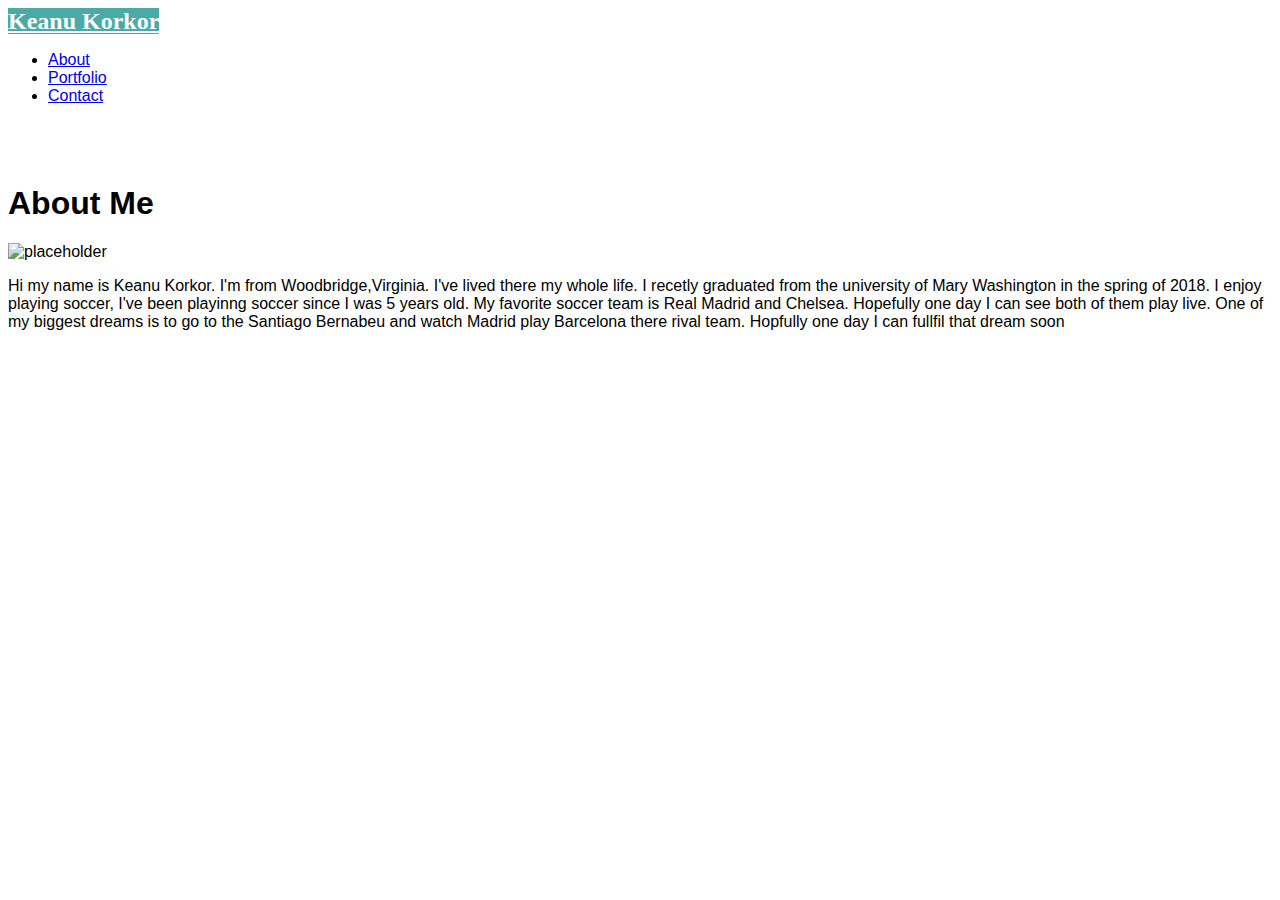
==== assets/index.html @ 2ebbc6cb "Add files via upload" ====
<!doctype html>
<html lang="en-us">
<head>
  <meta charset="UTF-8">
  <meta name="viewport" content="width=device-width, initial-scale=1.0">
  <title>About | Your Name</title>
  <link rel="stylesheet" type="text/css" href="css/styles.css">
</head>
<body>

<div class="wrapper">

  <header id="masthead">
    <div class="container">
      <a href="index.html" id="logo">Keanu Korkor</a>
      <nav>
        <ul>
          <li><a href="index.html">About</a></li>
          <li><a href="portfolio.html">Portfolio</a></li>
          <li><a href="contact.html">Contact</a></li>
        </ul>
      </nav>
    </div>
  </header>

  <main class="container">
    <section class="main-section">
      <h1>About Me</h1>

      <img src="images/cat.jpg" class="auth-image" alt="placeholder">

      <p>Hi my name is Keanu Korkor. I'm from Woodbridge,Virginia. I've lived there my whole life.
        I recetly graduated from the university of Mary Washington in the spring of 2018.
        I enjoy playing soccer, I've been playinng soccer since I was 5 years old. 
        My favorite soccer team is Real Madrid and Chelsea. Hopefully one day I can see both of them play live. 
        One of my biggest dreams is to go to the Santiago Bernabeu and watch Madrid play Barcelona there rival team.
        Hopfully one day I can fullfil that dream soon</p>

    </section>

  </main>
  <div class="push"></div>
</div>

  <footer>
    <div class="container">
    </div>
  </footer>
</body>
</html>
---- assets/css/styles.css ----
body {
    font-family: Arial, "Helvetica Neue", Helvetica, sans-serif;
  
    background-image: url("../images/gravel.jpg");
  }
  
  html {
    position: relative;
  
    /* Box-model */
    min-height: 100%;
  }
  
  main {
    margin: 80px 0;
  }
  
  .block {
    background-color: #fff;
  
    padding: 30px;
    margin-bottom: 30px;
  }
  
  .block-header {
    color: #4aaaa5;
    font-family: Georgia, Times, "Times New Roman", serif;
    font-weight: bold;
  }
  
  #logo {
    font-family: Georgia, Times, "Times New Roman", serif;
  
    font-size: 24px;
    font-weight: bold;
    color: #fff;
  
    background: #4aaaa5;
  }
  
  .navbar-default .navbar-nav > li > a:hover {
    color: #4aaaa5;
  }
  
  .navbar {
    background: white;
    border: none;
  }
  
  @media only screen and (max-width: 767px) {
    .navbar-header {
      background-color: #4aaaa5;
    }
  }
 
  .connect-header {
    font-size: 25px;
  }
  
  .connect-photo {
    width: 55px;
    height: 55px;
  }
  
  #images {
    padding-top: 15px;
  
    text-align: center;
  }
  
  
  .footer {
    position: absolute;
    bottom: 0;
  
    width: 100%;
    height: 60px;
  
    background-color: #666;
  }
  
  .text-muted-footer {
    margin-top: 15px;
  
    color: #fff;
  }
  
  .two-toned-footer-color {
    height: 6px;
    padding-top: 3px;
  
    background-color: #4aaaa5;
  }
 
  .about-me-header {
    margin-bottom: 33px;
    font-family: Georgia, Times, "Times New Roman", serif;
  
    font-size: 32px;
    font-weight: bold;
    color: #4aaaa5;
  }
  
  #about-image {
    float: left;
  
    width: 200px;
    margin: 0 20px 10px 0;
  }
  
  
  .port-image {
    margin: 20px auto;
  }
  
  
  .form-control {
    border-radius: 0;
  
    min-width: 100%;
    max-width: 100%;
  }
  
  .submit-btn {
    padding: 15px 30px;
    font-size: 16px;
    font-weight: lighter;
  
    color: #fff;
  
    background-color: #4aaaa5;
    border: 0;
  }
  
  .submit-btn:hover {
    opacity: .7;
  }
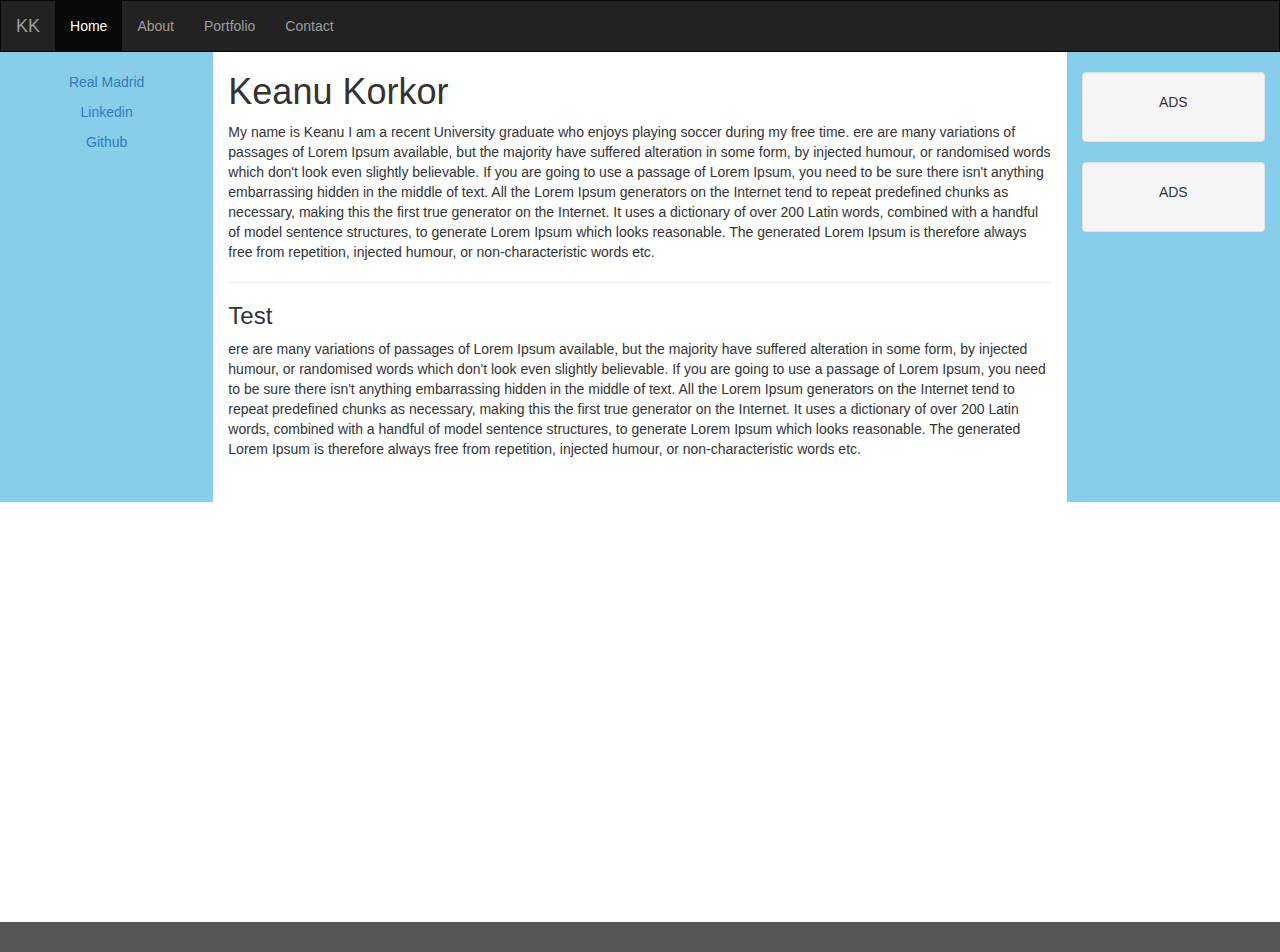
==== commit 4173362f: "updated" ====
--- a/assets/index.html
+++ b/assets/index.html
@@ -1,50 +1,84 @@
-<!doctype html>
-<html lang="en-us">
+<!DOCTYPE html>
+<html lang="en">
 <head>
-  <meta charset="UTF-8">
-  <meta name="viewport" content="width=device-width, initial-scale=1.0">
-  <title>About | Your Name</title>
-  <link rel="stylesheet" type="text/css" href="css/styles.css">
+  <title>Bootstrap Example</title>
+  <meta charset="utf-8">
+  <meta name="viewport" content="width=device-width, initial-scale=1">
+  <link rel="stylesheet" href="https://maxcdn.bootstrapcdn.com/bootstrap/3.4.0/css/bootstrap.min.css">
+  <script src="https://ajax.googleapis.com/ajax/libs/jquery/3.3.1/jquery.min.js"></script>
+  <script src="https://maxcdn.bootstrapcdn.com/bootstrap/3.4.0/js/bootstrap.min.js"></script>
+  <link rel="stylesheet" type="text/css" href="../assets/css/styles.css">
 </head>
 <body>
 
-<div class="wrapper">
-
-  <header id="masthead">
-    <div class="container">
-      <a href="index.html" id="logo">Keanu Korkor</a>
-      <nav>
-        <ul>
-          <li><a href="index.html">About</a></li>
-          <li><a href="portfolio.html">Portfolio</a></li>
-          <li><a href="contact.html">Contact</a></li>
-        </ul>
-      </nav>
+<nav class="navbar navbar-inverse">
+  <div class="container-fluid">
+    <div class="navbar-header">
+      <button type="button" class="navbar-toggle" data-toggle="collapse" data-target="#myNavbar">
+        <span class="icon-bar"></span>
+        <span class="icon-bar"></span>
+        <span class="icon-bar"></span>                        
+      </button>
+      <a class="navbar-brand" href="soccer.jpg">KK</a>
     </div>
-  </header>
-
-  <main class="container">
-    <section class="main-section">
-      <h1>About Me</h1>
-
-      <img src="images/cat.jpg" class="auth-image" alt="placeholder">
-
-      <p>Hi my name is Keanu Korkor. I'm from Woodbridge,Virginia. I've lived there my whole life.
-        I recetly graduated from the university of Mary Washington in the spring of 2018.
-        I enjoy playing soccer, I've been playinng soccer since I was 5 years old. 
-        My favorite soccer team is Real Madrid and Chelsea. Hopefully one day I can see both of them play live. 
-        One of my biggest dreams is to go to the Santiago Bernabeu and watch Madrid play Barcelona there rival team.
-        Hopfully one day I can fullfil that dream soon</p>
-
-    </section>
-
-  </main>
-  <div class="push"></div>
+    <div class="collapse navbar-collapse" id="myNavbar">
+      <ul class="nav navbar-nav">
+        <li class="active"><a href="home.html">Home</a></li>
+        <li><a href="index.html">About</a></li>
+        <li><a href="portfolio.html">Portfolio</a></li>
+         <li><a href="contact.html">Contact</a></li>
+      </ul>
+      <ul class="nav navbar-nav navbar-right">
+      </ul>
+    </div>
+  </div>
+</nav>
+  
+<div class="container-fluid text-center">    
+  <div class="row content">
+    <div class="col-sm-2 sidenav">
+      <p><a href="https://youtu.be/A4fB8WVyACY">Real Madrid</a></p>
+      <p><a href="https://www.linkedin.com/in/keanu-korkor-4138a5178/">Linkedin</a></p>
+      <p><a href="https://github.com/kkorkor">Github</a></p>
+    </div>
+    
+    <div class="col-sm-8 text-left"> 
+      <h1>Keanu Korkor</h1>
+      <p>My name is Keanu I am a recent University graduate who enjoys playing soccer during my free time.
+        ere are many variations of passages of Lorem Ipsum available, but the majority have suffered alteration 
+        in some form, by injected humour, or randomised words which don't look even slightly believable. 
+        If you are going to use a passage of Lorem Ipsum, you need to be sure there isn't anything embarrassing hidden
+         in the middle of text. All the Lorem Ipsum generators on the Internet tend to repeat predefined chunks as necessary, 
+         making this the first true generator on the Internet. It uses a dictionary of over 200 Latin words, combined with a 
+         handful of model sentence structures, to generate Lorem Ipsum which looks reasonable. The generated Lorem Ipsum is therefore
+          always free from repetition, injected humour, or non-characteristic words etc.
+        
+      </p>
+      <hr>
+      <h3>Test</h3>
+      <p>ere are many variations of passages of Lorem Ipsum available, but the majority have suffered alteration in some form, 
+        by injected humour, or randomised words which don't look even slightly believable. If you are going to use a passage of 
+        Lorem Ipsum, you need to be sure there isn't anything embarrassing hidden in the middle of text. 
+        All the Lorem Ipsum generators on the Internet tend to repeat predefined chunks as necessary, making this the first 
+        true generator on the Internet. It uses a dictionary of over 200 Latin words, combined with a handful of model sentence structures, 
+        to generate Lorem Ipsum which looks reasonable. 
+        The generated Lorem Ipsum is therefore always free from repetition, injected humour, or non-characteristic words etc.</p>
+    </div>
+    <div class="col-sm-2 sidenav">
+      <div class="well">
+        <p>ADS</p>
+      </div>
+      <div class="well">
+        <p>ADS</p>
+      </div>
+    </div>
+  </div>
 </div>
-
-  <footer>
+</body>
+<br><br><br><br><br><br><br><br><br><br><br><br><br><br><br><br><br><br><br><br><br>
+<footer>
     <div class="container">
     </div>
   </footer>
-</body>
 </html>
+
--- a/assets/css/styles.css
+++ b/assets/css/styles.css
@@ -1,137 +1,39 @@
 body {
-    font-family: Arial, "Helvetica Neue", Helvetica, sans-serif;
+  background:url("https://media.giphy.com/media/u01ioCe6G8URG/giphy.gif");
+  background-repeat: no-repeat;
+  background-size: cover;
+}
   
-    background-image: url("../images/gravel.jpg");
-  }
-  
-  html {
-    position: relative;
-  
-    /* Box-model */
-    min-height: 100%;
-  }
-  
-  main {
-    margin: 80px 0;
-  }
-  
-  .block {
-    background-color: #fff;
-  
-    padding: 30px;
-    margin-bottom: 30px;
-  }
-  
-  .block-header {
-    color: #4aaaa5;
-    font-family: Georgia, Times, "Times New Roman", serif;
-    font-weight: bold;
-  }
-  
-  #logo {
-    font-family: Georgia, Times, "Times New Roman", serif;
-  
-    font-size: 24px;
-    font-weight: bold;
-    color: #fff;
-  
-    background: #4aaaa5;
-  }
-  
-  .navbar-default .navbar-nav > li > a:hover {
-    color: #4aaaa5;
-  }
-  
-  .navbar {
-    background: white;
-    border: none;
-  }
-  
-  @media only screen and (max-width: 767px) {
-    .navbar-header {
-      background-color: #4aaaa5;
+ 
+     /* Remove the navbar's default margin-bottom and rounded borders */ 
+     .navbar {
+      margin-bottom: 0;
+      border-radius: 0;
     }
-  }
- 
-  .connect-header {
-    font-size: 25px;
-  }
-  
-  .connect-photo {
-    width: 55px;
-    height: 55px;
-  }
-  
-  #images {
-    padding-top: 15px;
-  
-    text-align: center;
-  }
-  
-  
-  .footer {
-    position: absolute;
-    bottom: 0;
-  
-    width: 100%;
-    height: 60px;
-  
-    background-color: #666;
-  }
-  
-  .text-muted-footer {
-    margin-top: 15px;
-  
-    color: #fff;
-  }
-  
-  .two-toned-footer-color {
-    height: 6px;
-    padding-top: 3px;
-  
-    background-color: #4aaaa5;
-  }
- 
-  .about-me-header {
-    margin-bottom: 33px;
-    font-family: Georgia, Times, "Times New Roman", serif;
-  
-    font-size: 32px;
-    font-weight: bold;
-    color: #4aaaa5;
-  }
-  
-  #about-image {
-    float: left;
-  
-    width: 200px;
-    margin: 0 20px 10px 0;
-  }
-  
-  
-  .port-image {
-    margin: 20px auto;
-  }
-  
-  
-  .form-control {
-    border-radius: 0;
-  
-    min-width: 100%;
-    max-width: 100%;
-  }
-  
-  .submit-btn {
-    padding: 15px 30px;
-    font-size: 16px;
-    font-weight: lighter;
-  
-    color: #fff;
-  
-    background-color: #4aaaa5;
-    border: 0;
-  }
-  
-  .submit-btn:hover {
-    opacity: .7;
-  }+    
+    /* Set height of the grid so .sidenav can be 100% (adjust as needed) */
+    .row.content {height: 450px}
+    
+    /* Set gray background color and 100% height */
+    .sidenav {
+      padding-top: 20px;
+      background-color: skyblue;
+
+      height: 100%;
+    }
+    
+    /* Set black background color, white text and some padding */
+    footer {
+      background-color: #555;
+      color: white;
+      padding: 15px;
+    }
+    
+    /* On small screens, set height to 'auto' for sidenav and grid */
+    @media screen and (max-width: 767px) {
+      .sidenav {
+        height: auto;
+        padding: 15px;
+      }
+      .row.content {height:auto;} 
+    }
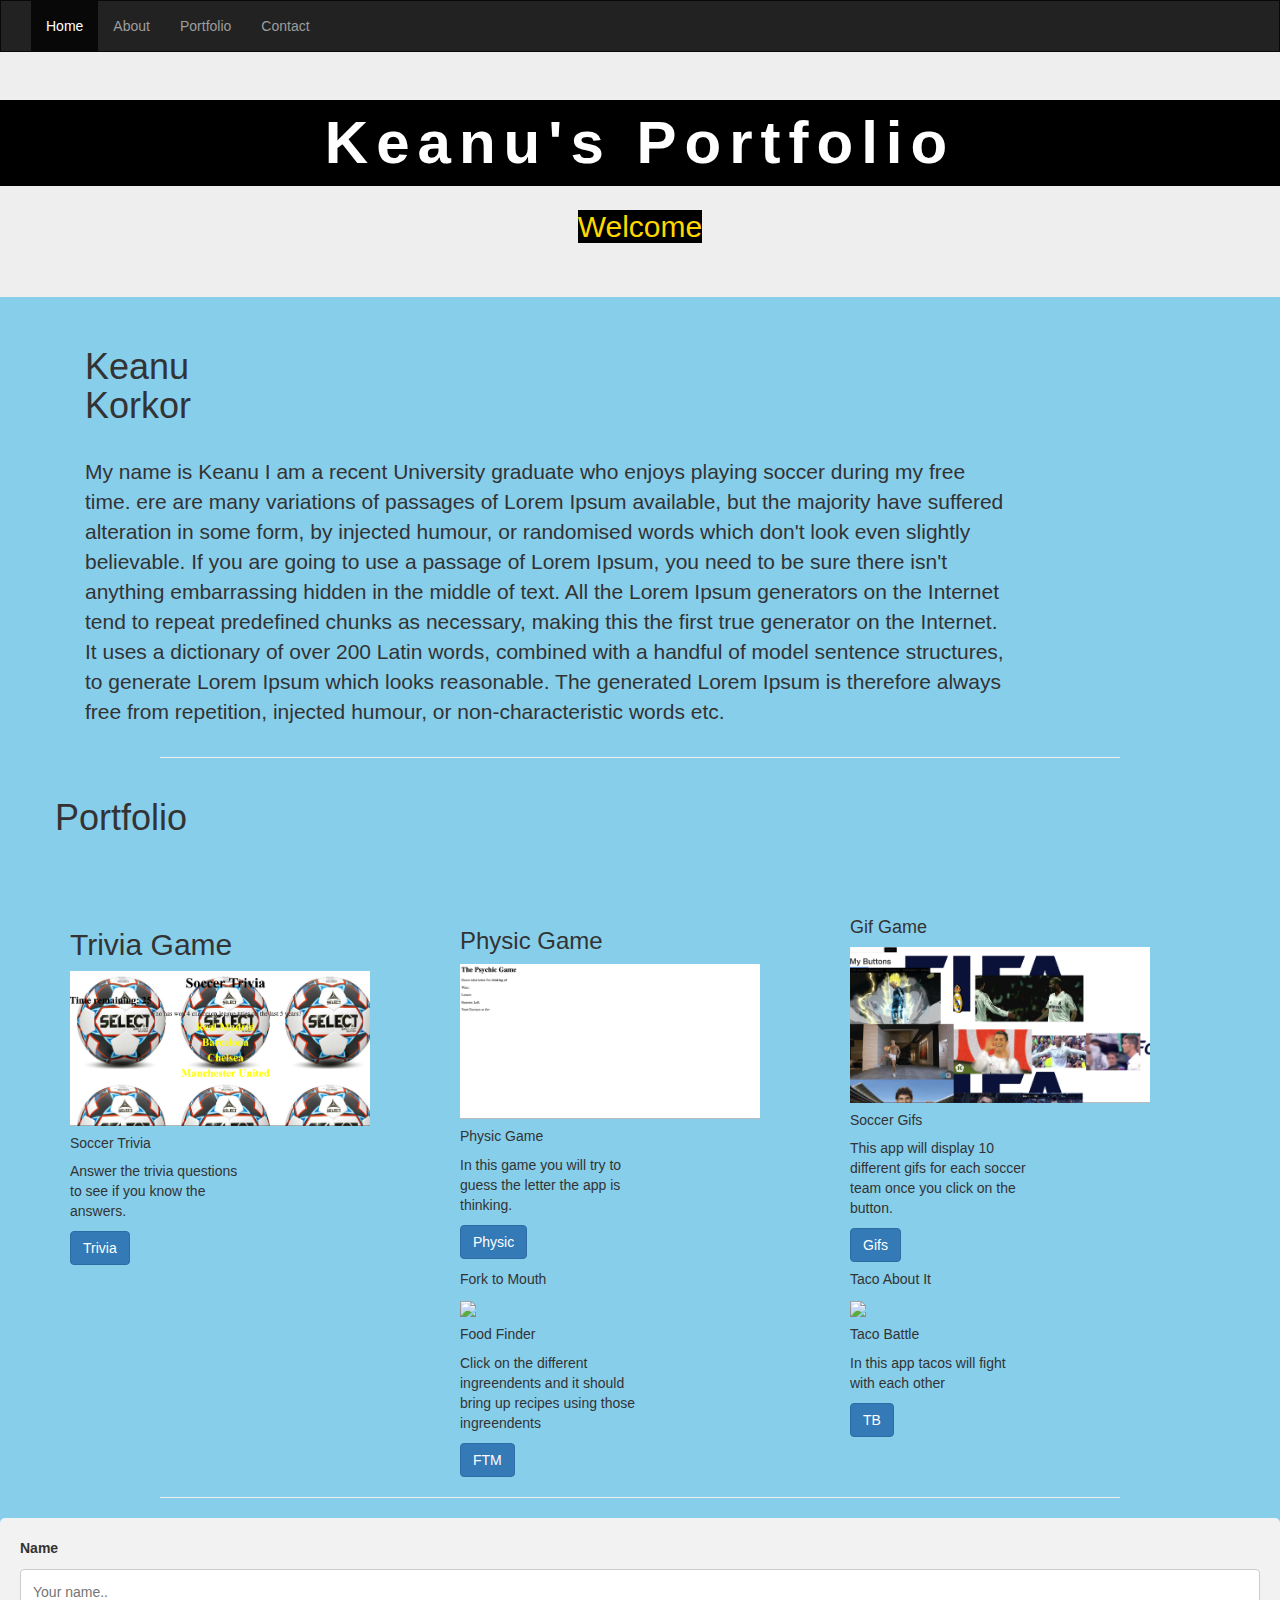
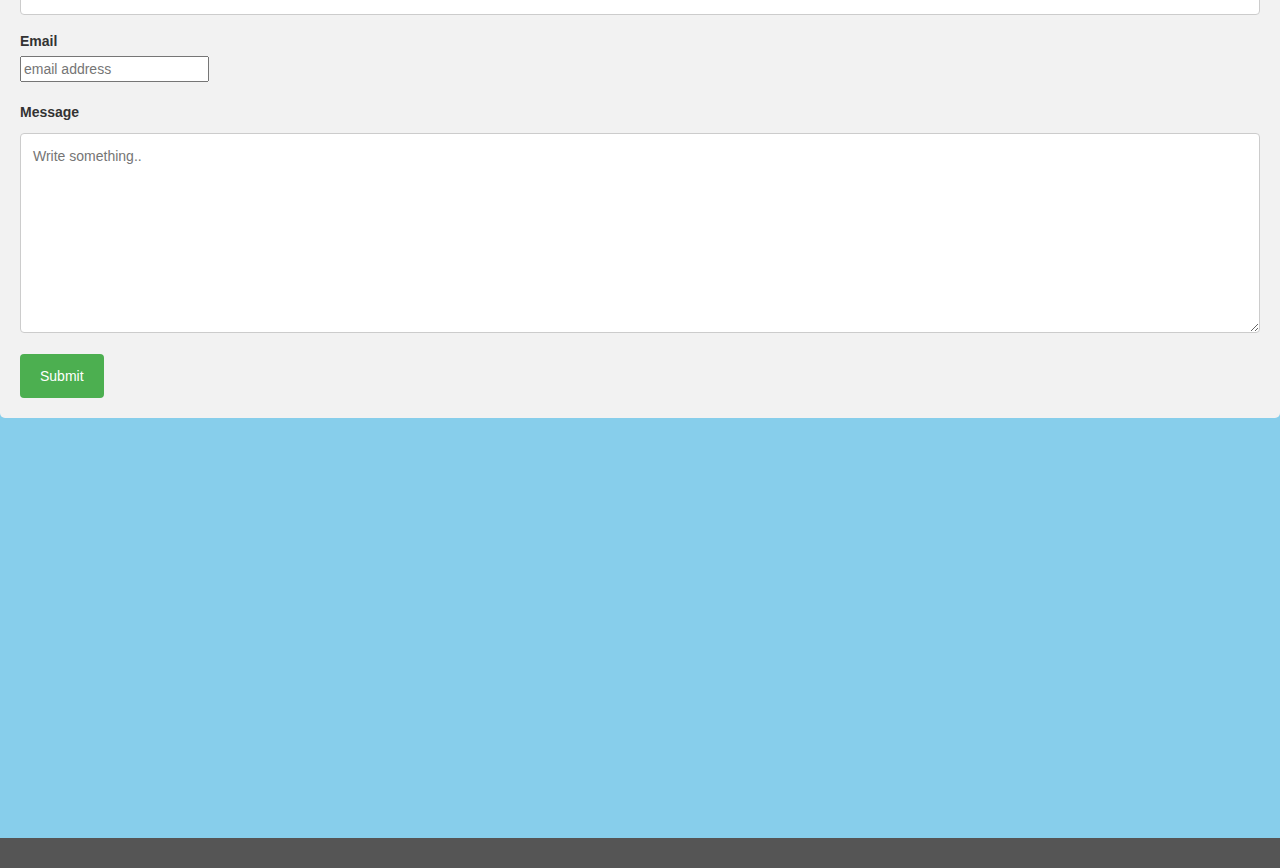
==== commit 04896d93: "adding col-sm" ====
--- a/assets/index.html
+++ b/assets/index.html
@@ -1,5 +1,6 @@
 <!DOCTYPE html>
 <html lang="en">
+
 <head>
   <title>Bootstrap Example</title>
   <meta charset="utf-8">
@@ -9,76 +10,159 @@
   <script src="https://maxcdn.bootstrapcdn.com/bootstrap/3.4.0/js/bootstrap.min.js"></script>
   <link rel="stylesheet" type="text/css" href="../assets/css/styles.css">
 </head>
+
 <body>
 
-<nav class="navbar navbar-inverse">
-  <div class="container-fluid">
-    <div class="navbar-header">
-      <button type="button" class="navbar-toggle" data-toggle="collapse" data-target="#myNavbar">
-        <span class="icon-bar"></span>
-        <span class="icon-bar"></span>
-        <span class="icon-bar"></span>                        
-      </button>
-      <a class="navbar-brand" href="soccer.jpg">KK</a>
+  <nav class="navbar navbar-inverse">
+    <div class="container-fluid">
+      <div class="navbar-header">
+        <button type="button" class="navbar-toggle" data-toggle="collapse" data-target="#myNavbar">
+          <span class="icon-bar"></span>
+          <span class="icon-bar"></span>
+          <span class="icon-bar"></span>
+        </button>
+      </div>
+      <div class="collapse navbar-collapse" id="myNavbar">
+        <ul class="nav navbar-nav">
+          <li class="active"><a href="#home">Home</a></li>
+          <li><a href="#about">About</a></li>
+          <li><a href="#portfolio">Portfolio</a></li>
+          <li><a href="#contact">Contact</a></li>
+        </ul>
+        <ul class="nav navbar-nav navbar-right">
+        </ul>
+      </div>
     </div>
-    <div class="collapse navbar-collapse" id="myNavbar">
-      <ul class="nav navbar-nav">
-        <li class="active"><a href="home.html">Home</a></li>
-        <li><a href="index.html">About</a></li>
-        <li><a href="portfolio.html">Portfolio</a></li>
-         <li><a href="contact.html">Contact</a></li>
-      </ul>
-      <ul class="nav navbar-nav navbar-right">
-      </ul>
+  </nav>
+  <header>
+    <div class="jumbotron text-center" id="home">
+      <div class="hometxt">Keanu's Portfolio</div>
+      <span class="text2">Welcome</span>
     </div>
-  </div>
-</nav>
-  
-<div class="container-fluid text-center">    
-  <div class="row content">
-    <div class="col-sm-2 sidenav">
-      <p><a href="https://youtu.be/A4fB8WVyACY">Real Madrid</a></p>
-      <p><a href="https://www.linkedin.com/in/keanu-korkor-4138a5178/">Linkedin</a></p>
-      <p><a href="https://github.com/kkorkor">Github</a></p>
-    </div>
-    
-    <div class="col-sm-8 text-left"> 
+  </header>
+
+
+
+
+  <div class="container" id="about">
+    <div class="col-sm-10">
       <h1>Keanu Korkor</h1>
-      <p>My name is Keanu I am a recent University graduate who enjoys playing soccer during my free time.
-        ere are many variations of passages of Lorem Ipsum available, but the majority have suffered alteration 
-        in some form, by injected humour, or randomised words which don't look even slightly believable. 
-        If you are going to use a passage of Lorem Ipsum, you need to be sure there isn't anything embarrassing hidden
-         in the middle of text. All the Lorem Ipsum generators on the Internet tend to repeat predefined chunks as necessary, 
-         making this the first true generator on the Internet. It uses a dictionary of over 200 Latin words, combined with a 
-         handful of model sentence structures, to generate Lorem Ipsum which looks reasonable. The generated Lorem Ipsum is therefore
-          always free from repetition, injected humour, or non-characteristic words etc.
-        
-      </p>
-      <hr>
-      <h3>Test</h3>
-      <p>ere are many variations of passages of Lorem Ipsum available, but the majority have suffered alteration in some form, 
-        by injected humour, or randomised words which don't look even slightly believable. If you are going to use a passage of 
-        Lorem Ipsum, you need to be sure there isn't anything embarrassing hidden in the middle of text. 
-        All the Lorem Ipsum generators on the Internet tend to repeat predefined chunks as necessary, making this the first 
-        true generator on the Internet. It uses a dictionary of over 200 Latin words, combined with a handful of model sentence structures, 
-        to generate Lorem Ipsum which looks reasonable. 
-        The generated Lorem Ipsum is therefore always free from repetition, injected humour, or non-characteristic words etc.</p>
-    </div>
-    <div class="col-sm-2 sidenav">
-      <div class="well">
-        <p>ADS</p>
-      </div>
-      <div class="well">
-        <p>ADS</p>
+      <div id="indextxt">
+        <p>My name is Keanu I am a recent University graduate who enjoys playing soccer during my free time.
+          ere are many variations of passages of Lorem Ipsum available, but the majority have suffered alteration
+          in some form, by injected humour, or randomised words which don't look even slightly believable.
+          If you are going to use a passage of Lorem Ipsum, you need to be sure there isn't anything embarrassing
+          hidden
+          in the middle of text. All the Lorem Ipsum generators on the Internet tend to repeat predefined chunks as
+          necessary,
+          making this the first true generator on the Internet. It uses a dictionary of over 200 Latin words, combined
+          with a
+          handful of model sentence structures, to generate Lorem Ipsum which looks reasonable. The generated Lorem
+          Ipsum is therefore
+          always free from repetition, injected humour, or non-characteristic words etc.</p>
       </div>
     </div>
   </div>
-</div>
-</body>
-<br><br><br><br><br><br><br><br><br><br><br><br><br><br><br><br><br><br><br><br><br>
-<footer>
+  <hr width="75%">
+
+  <main class="container" id="portfolio">
+    <div class="row">
+      <section class="main-section">
+        <h1 class="center">Portfolio</h1>
+
+        <div class="col-sm-4">
+          <h2>Trivia Game</h2>
+          <div class="card" style="width: 18rem;">
+            <img src="../assets/images/trivia.png" class="card-img-top" style="width: 300px">
+            <div class="card-body">
+              <h5 class="card-title">Soccer Trivia</h5>
+              <p class="card-text">Answer the trivia questions to see if you know the answers.</p>
+              <a href="https://kkorkor.github.io/TriviaGame/" class="btn btn-primary">Trivia</a>
+            </div>
+          </div>
+        </div>
+
+
+        <div class="col-sm-4">
+          <h3>Physic Game</h3>
+          <div class="card" style="width: 18rem;">
+            <img src="../assets/images/physic.png" class="card-img-top" style="width: 300px">
+            <div class="card-body">
+              <h5 class="card-title">Physic Game</h5>
+              <p class="card-text">In this game you will try to guess the letter the app is thinking.</p>
+              <a href="https://kkorkor.github.io/Psychic-Game/" class="btn btn-primary">Physic</a>
+            </div>
+          </div>
+        </div>
+
+        <div class="col-sm-4">
+        <h4>Gif Game</h4>
+        <div class="card" style="width: 18rem;">
+          <img src="../assets/images/soccer gif.png" class="card-img-top" style="width: 300px">
+          <div class="card-body">
+            <h5 class="card-title">Soccer Gifs</h5>
+            <p class="card-text">This app will display 10 different gifs for each soccer team
+              once you click on the button.</p>
+            <a href="file:///Users/keanukorkor/code/SoccerGifs/index.html" class="btn btn-primary">Gifs</a>
+          </div>
+        </div>
+    </div>
+
+    <div class="col-sm-4">
+      <h5>Fork to Mouth</h5>
+      <div class="card" style="width: 18rem;">
+        <img src="../assets/images/food find.png" class="card-img-top" style="width: 300px">
+        <div class="card-body">
+          <h5 class="card-title">Food Finder</h5>
+          <p class="card-text">Click on the different ingreendents and it should bring up recipes using those
+            ingreendents</p>
+          <a href="https://sallyb1988.github.io/RecipeFinder/" class="btn btn-primary">FTM</a>
+        </div>
+      </div>
+    </div>
+
+    <div class="col-sm-4">
+      <h5>Taco About It</h5>
+      <div class="card" style="width: 18rem;">
+        <img src="../assets/images/tacobattle.png" class="card-img-top" style="width: 300px">
+        <div class="card-body">
+          <h5 class="card-title">Taco Battle</h5>
+          <p class="card-text">In this app tacos will fight with each other
+          </p>
+          <a href="http://taco-battle.herokuapp.com/" class="btn btn-primary">TB</a>
+        </div>
+      </div>
+    </div>
+    </section>
+    </div>
+  </main>
+
+  <hr width="75%">
+
+
+  <div class="containerC" id="#contact">
+    <form action="/action_page.php">
+      <label for="fname">Name</label>
+      <input type="text" id="fname" name="name" placeholder="Your name..">
+
+      <label for="email">Email</label>
+      <br>
+      <input type="email" id="email" name="email size=50" placeholder="email address">
+
+      <br><br>
+      <label for="message">Message</label>
+      <textarea id="message" name="message" placeholder="Write something.." style="height:200px"></textarea>
+
+      <input type="submit" value="Submit">
+    </form>
+  </div>
+
+  <br><br><br><br><br><br><br><br><br><br><br><br><br><br><br><br><br><br><br><br><br>
+  <footer>
     <div class="container">
     </div>
   </footer>
-</html>
 
+</body>
+
+</html>--- a/assets/css/styles.css
+++ b/assets/css/styles.css
@@ -1,5 +1,5 @@
 body {
-  background:url("https://media.giphy.com/media/u01ioCe6G8URG/giphy.gif");
+  background: skyblue;
   background-repeat: no-repeat;
   background-size: cover;
 }
@@ -37,3 +37,101 @@
       }
       .row.content {height:auto;} 
     }
+h1{
+  height: 100px;
+  width: 100px;
+}
+
+#indextxt{
+  font-size: 1.5em;
+  shif: left;
+}
+.col-sm-2 sidenav{
+  background: pink;
+}
+
+
+
+
+
+
+.jumbotrontext-center{
+   text-align: center;
+   position: absolute;
+   top: 50%;
+   left: 50%;
+   transform: translate(-50%, -50%);
+   width: 100%;
+   display: block;
+   background: black;
+} 
+.jumbotrontext-center span{
+   text-transform: uppercase;
+   display: block;
+   background: black;
+}
+
+.hometxt{
+  color: white;
+  font-size: 60px;
+  font-weight: 700;
+  letter-spacing: 8px;
+  margin-bottom: 20px;
+  background: black;
+  position: relative;
+  animation: text 3s 1;
+}
+
+.text2{
+  font-size: 30px;
+  color: gold;
+  background: black;
+}
+
+@keyframes text {
+   0%{
+       color: black;
+       margin-bottom: -40%;
+   }
+   30%{
+       letter-spacing: 25px;
+       margin-bottom: 40px;
+   }
+   85%{
+       letter-spacing: 8px;
+       margin-bottom: -40px;
+   }
+}
+
+
+* {box-sizing: border-box;}
+
+input[type=text], select, textarea {
+  width: 100%;
+  padding: 12px;
+  border: 1px solid #ccc;
+  border-radius: 4px;
+  box-sizing: border-box;
+  margin-top: 6px;
+  margin-bottom: 16px;
+  resize: vertical;
+}
+
+input[type=submit] {
+  background-color: #4CAF50;
+  color: white;
+  padding: 12px 20px;
+  border: none;
+  border-radius: 4px;
+  cursor: pointer;
+}
+
+input[type=submit]:hover {
+  background-color: #45a049;
+}
+
+.containerC{
+  border-radius: 5px;
+  background-color: #f2f2f2;
+  padding: 20px;
+}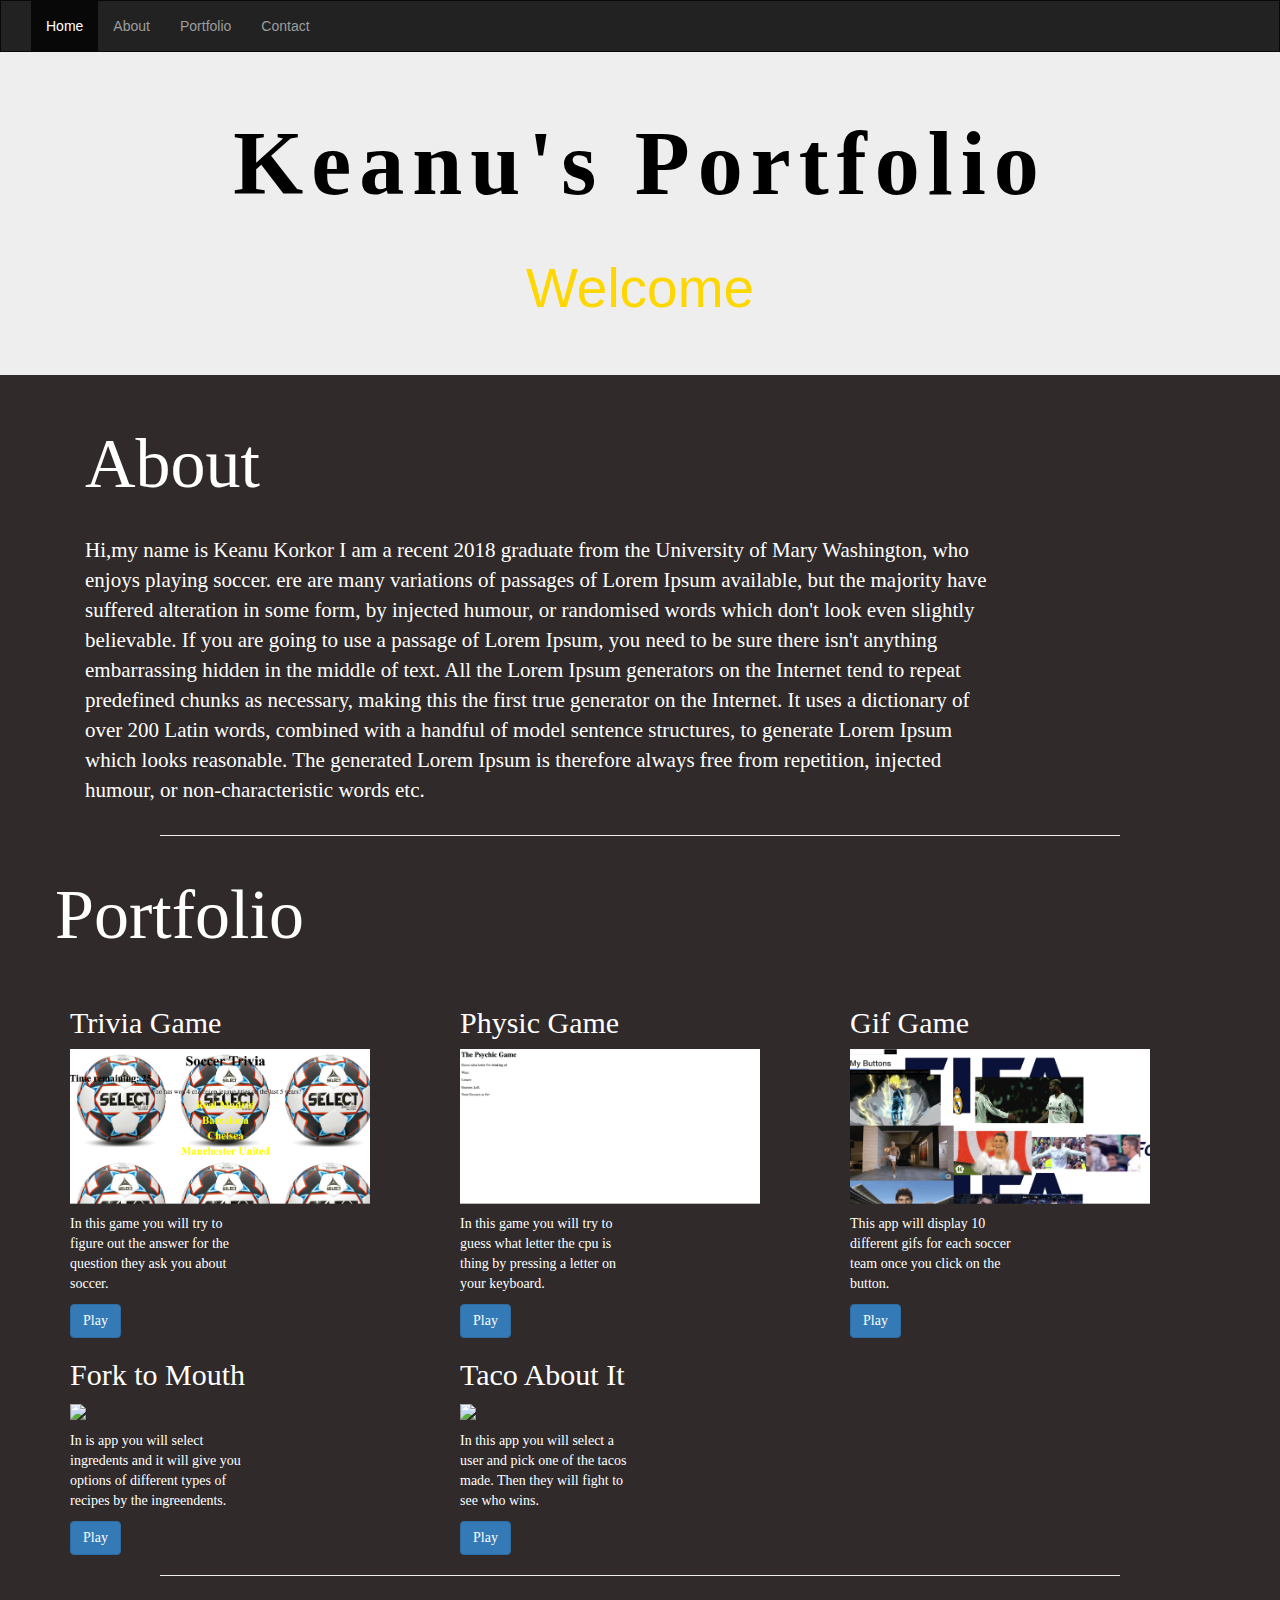
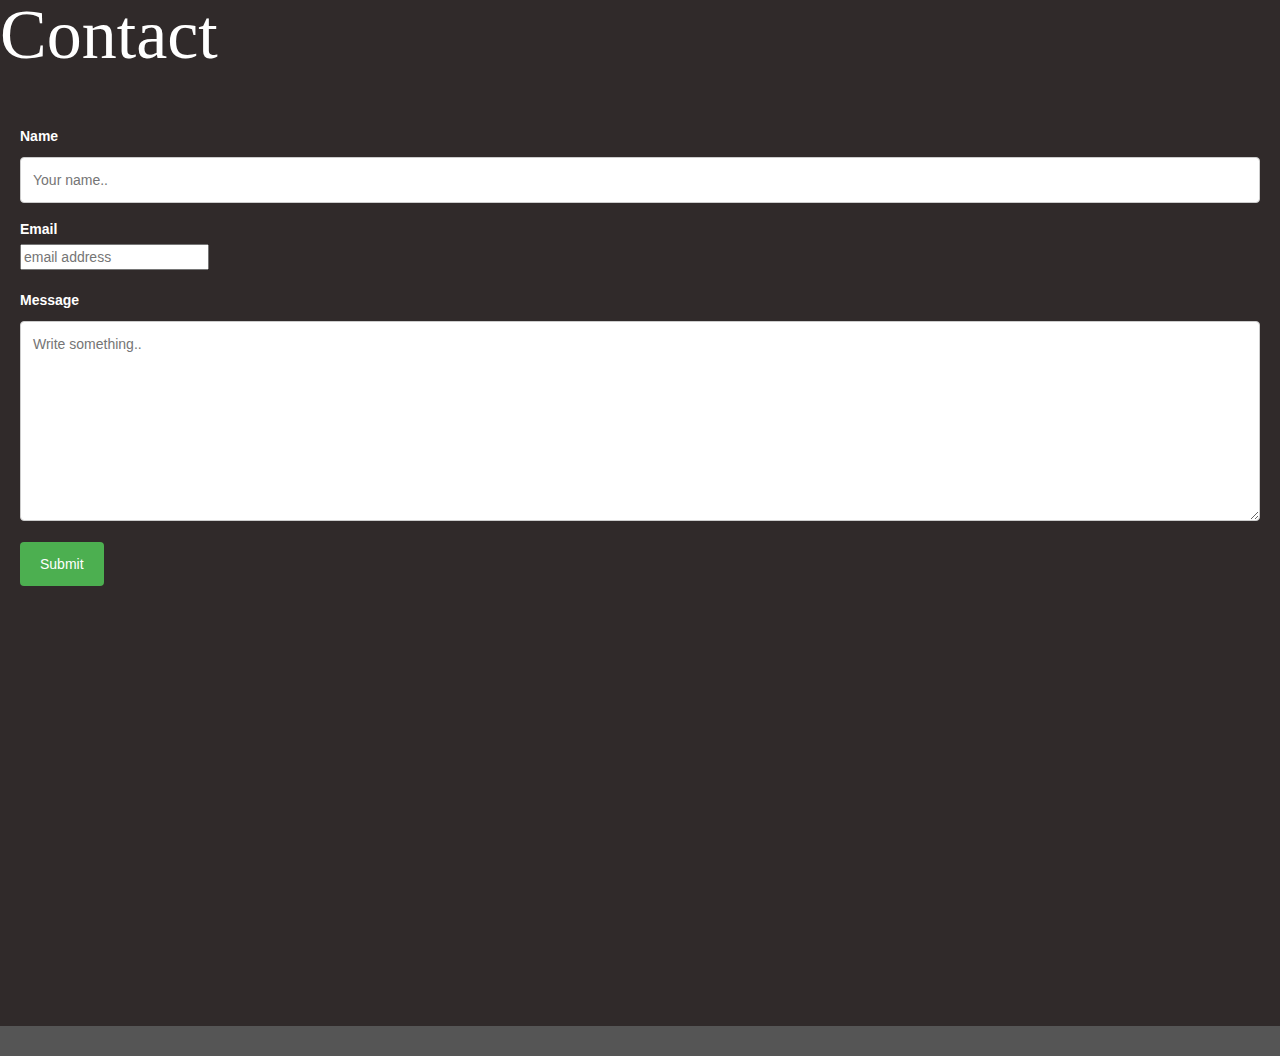
==== commit f656d1f8: "fixed error :p" ====
--- a/assets/index.html
+++ b/assets/index.html
@@ -13,7 +13,7 @@
 
 <body>
 
-  <nav class="navbar navbar-inverse">
+  <nav class="navbar navbar-inverse navbar-light">
     <div class="container-fluid">
       <div class="navbar-header">
         <button type="button" class="navbar-toggle" data-toggle="collapse" data-target="#myNavbar">
@@ -34,6 +34,8 @@
       </div>
     </div>
   </nav>
+
+
   <header>
     <div class="jumbotron text-center" id="home">
       <div class="hometxt">Keanu's Portfolio</div>
@@ -44,11 +46,11 @@
 
 
 
-  <div class="container" id="about">
+  <div class="container">
     <div class="col-sm-10">
-      <h1>Keanu Korkor</h1>
+      <h1 id="about">About</h1>
       <div id="indextxt">
-        <p>My name is Keanu I am a recent University graduate who enjoys playing soccer during my free time.
+        <p>Hi,my name is Keanu Korkor I am a recent 2018 graduate from the University of Mary Washington, who enjoys playing soccer.
           ere are many variations of passages of Lorem Ipsum available, but the majority have suffered alteration
           in some form, by injected humour, or randomised words which don't look even slightly believable.
           If you are going to use a passage of Lorem Ipsum, you need to be sure there isn't anything embarrassing
@@ -65,7 +67,7 @@
   </div>
   <hr width="75%">
 
-  <main class="container" id="portfolio">
+  <div class="container" id="portfolio">
     <div class="row">
       <section class="main-section">
         <h1 class="center">Portfolio</h1>
@@ -75,72 +77,76 @@
           <div class="card" style="width: 18rem;">
             <img src="../assets/images/trivia.png" class="card-img-top" style="width: 300px">
             <div class="card-body">
-              <h5 class="card-title">Soccer Trivia</h5>
-              <p class="card-text">Answer the trivia questions to see if you know the answers.</p>
-              <a href="https://kkorkor.github.io/TriviaGame/" class="btn btn-primary">Trivia</a>
+              <h5 class="card-title"></h5>
+              <p class="card-text">In this game you will try to figure out the answer for the question they 
+                ask you about soccer.</p>
+              <a href="https://kkorkor.github.io/TriviaGame/" class="btn btn-primary">Play</a>
             </div>
           </div>
         </div>
 
 
         <div class="col-sm-4">
-          <h3>Physic Game</h3>
+          <h2>Physic Game</h2>
           <div class="card" style="width: 18rem;">
             <img src="../assets/images/physic.png" class="card-img-top" style="width: 300px">
             <div class="card-body">
-              <h5 class="card-title">Physic Game</h5>
-              <p class="card-text">In this game you will try to guess the letter the app is thinking.</p>
-              <a href="https://kkorkor.github.io/Psychic-Game/" class="btn btn-primary">Physic</a>
+              <h5 class="card-title"></h5>
+              <p class="card-text">In this game you will try to guess what letter the cpu is thing by 
+                pressing a letter on your keyboard.</p>
+              <a href="https://kkorkor.github.io/Psychic-Game/" class="btn btn-primary">Play</a>
             </div>
           </div>
         </div>
 
         <div class="col-sm-4">
-        <h4>Gif Game</h4>
+        <h2>Gif Game</h2>
         <div class="card" style="width: 18rem;">
           <img src="../assets/images/soccer gif.png" class="card-img-top" style="width: 300px">
           <div class="card-body">
-            <h5 class="card-title">Soccer Gifs</h5>
+            <h5 class="card-title"></h5>
             <p class="card-text">This app will display 10 different gifs for each soccer team
               once you click on the button.</p>
-            <a href="file:///Users/keanukorkor/code/SoccerGifs/index.html" class="btn btn-primary">Gifs</a>
+            <a href="file:///Users/keanukorkor/code/SoccerGifs/index.html" class="btn btn-primary">Play</a>
           </div>
         </div>
     </div>
 
     <div class="col-sm-4">
-      <h5>Fork to Mouth</h5>
+      <h2>Fork to Mouth</h2>
       <div class="card" style="width: 18rem;">
         <img src="../assets/images/food find.png" class="card-img-top" style="width: 300px">
         <div class="card-body">
-          <h5 class="card-title">Food Finder</h5>
-          <p class="card-text">Click on the different ingreendents and it should bring up recipes using those
-            ingreendents</p>
-          <a href="https://sallyb1988.github.io/RecipeFinder/" class="btn btn-primary">FTM</a>
+          <h5 class="card-title"></h5>
+          <p class="card-text">In is app you will select ingredents and it will give you options of
+             different types of recipes by the ingreendents.
+            </p>
+          <a href="https://sallyb1988.github.io/RecipeFinder/" class="btn btn-primary">Play</a>
         </div>
       </div>
     </div>
 
-    <div class="col-sm-4">
-      <h5>Taco About It</h5>
+    <div class="col-sm-3">
+      <h2>Taco About It</h2>
       <div class="card" style="width: 18rem;">
         <img src="../assets/images/tacobattle.png" class="card-img-top" style="width: 300px">
         <div class="card-body">
-          <h5 class="card-title">Taco Battle</h5>
-          <p class="card-text">In this app tacos will fight with each other
+          <h5 class="card-title"></h5>
+          <p class="card-text">In this app you will select a user and pick one of the tacos made. 
+            Then they will fight to see who wins.
           </p>
-          <a href="http://taco-battle.herokuapp.com/" class="btn btn-primary">TB</a>
+          <a href="http://taco-battle.herokuapp.com/" class="btn btn-primary">Play</a>
         </div>
       </div>
     </div>
     </section>
     </div>
-  </main>
+  </div>
 
   <hr width="75%">
 
-
-  <div class="containerC" id="#contact">
+  <h1 class="center" id ="contact">Contact</h1>
+  <div class="containerC">
     <form action="/action_page.php">
       <label for="fname">Name</label>
       <input type="text" id="fname" name="name" placeholder="Your name..">
--- a/assets/css/styles.css
+++ b/assets/css/styles.css
@@ -1,7 +1,8 @@
 body {
-  background: skyblue;
+  background: #302a2a;
   background-repeat: no-repeat;
   background-size: cover;
+  color: white;
 }
   
  
@@ -42,12 +43,10 @@
   width: 100px;
 }
 
+
 #indextxt{
   font-size: 1.5em;
-  shif: left;
-}
-.col-sm-2 sidenav{
-  background: pink;
+  font-family: 'Times New Roman', Times, serif;
 }
 
 
@@ -72,20 +71,20 @@
 }
 
 .hometxt{
+  font-family:fantasy ;
   color: white;
-  font-size: 60px;
+  font-size: 90px;
   font-weight: 700;
   letter-spacing: 8px;
   margin-bottom: 20px;
-  background: black;
   position: relative;
   animation: text 3s 1;
+  color: black;
 }
 
 .text2{
-  font-size: 30px;
+  font-size: 55px;
   color: gold;
-  background: black;
 }
 
 @keyframes text {
@@ -132,6 +131,15 @@
 
 .containerC{
   border-radius: 5px;
-  background-color: #f2f2f2;
-  padding: 20px;
+    padding: 20px;
+}
+
+#portfolio{
+  font-family: 'Times New Roman', Times, serif;
+}
+
+h1{
+  font-size: 70px;
+  float: center;
+  font-family: cursive;
 }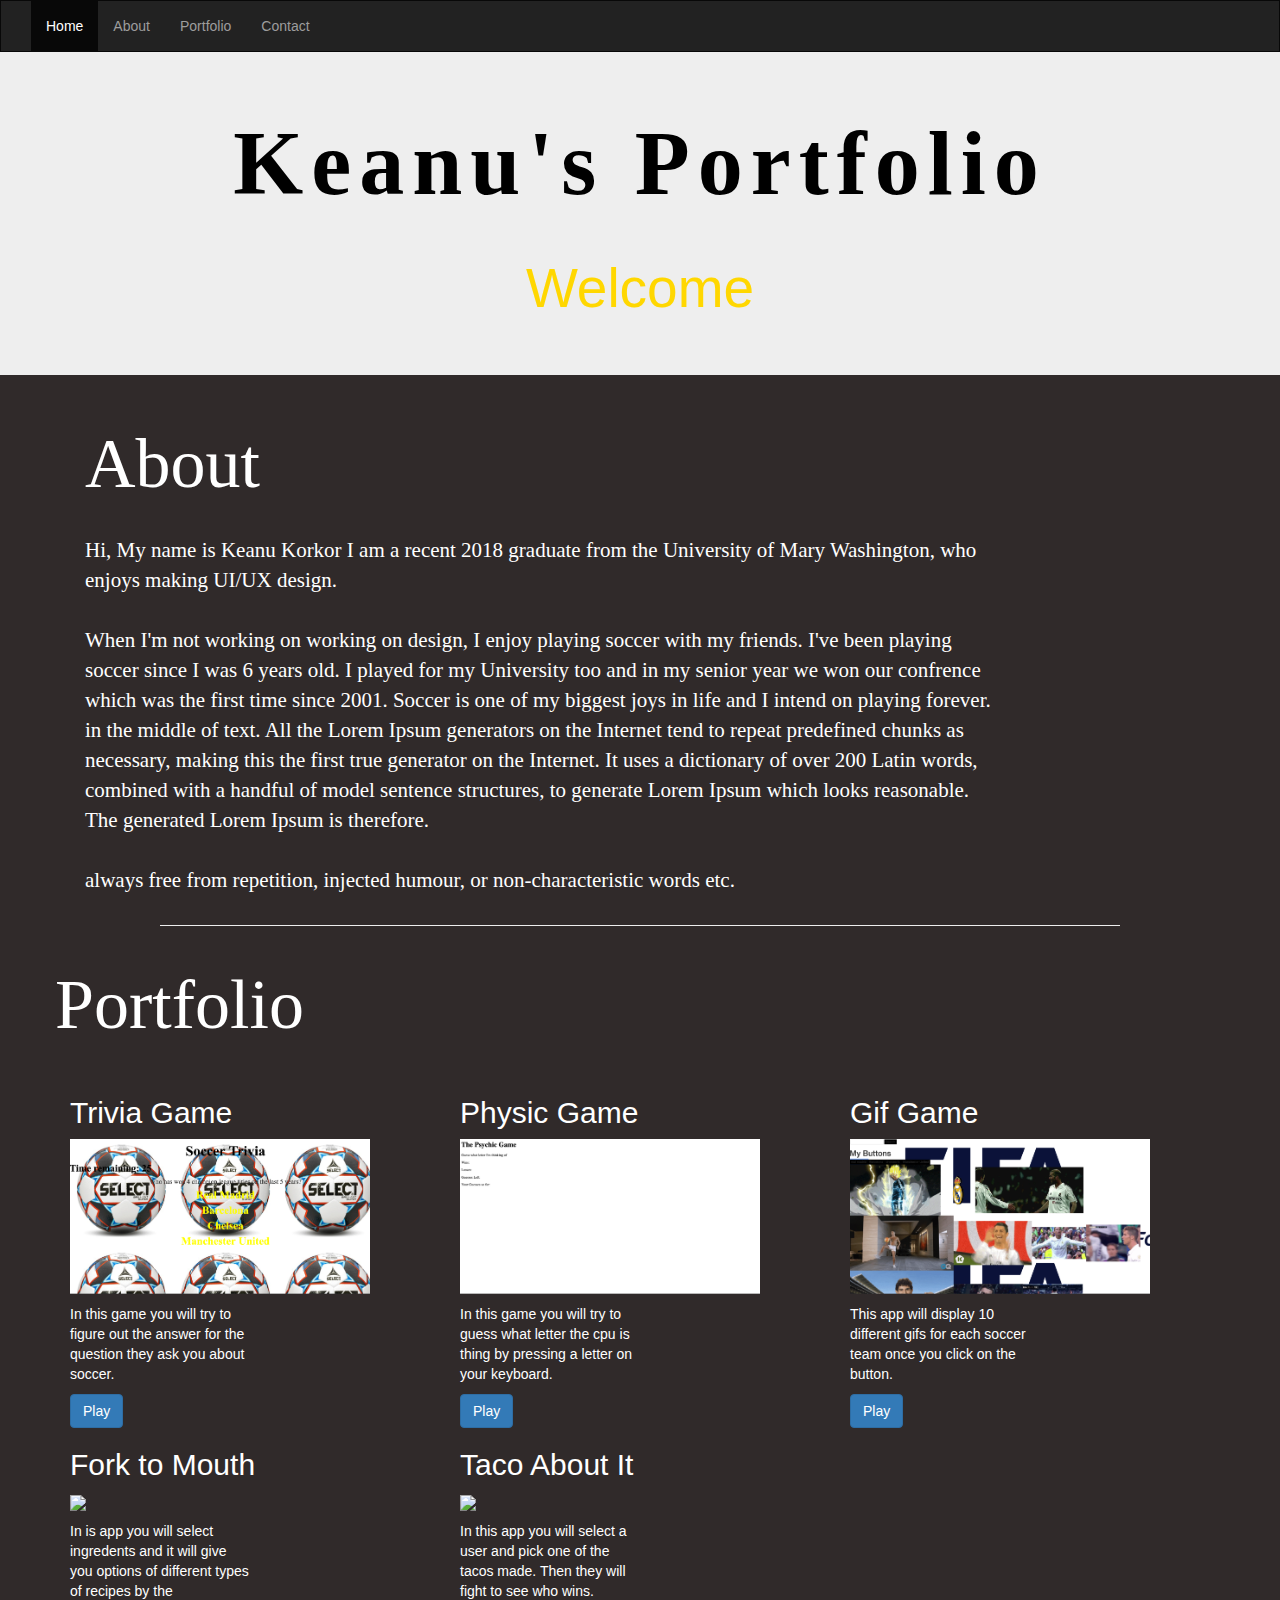
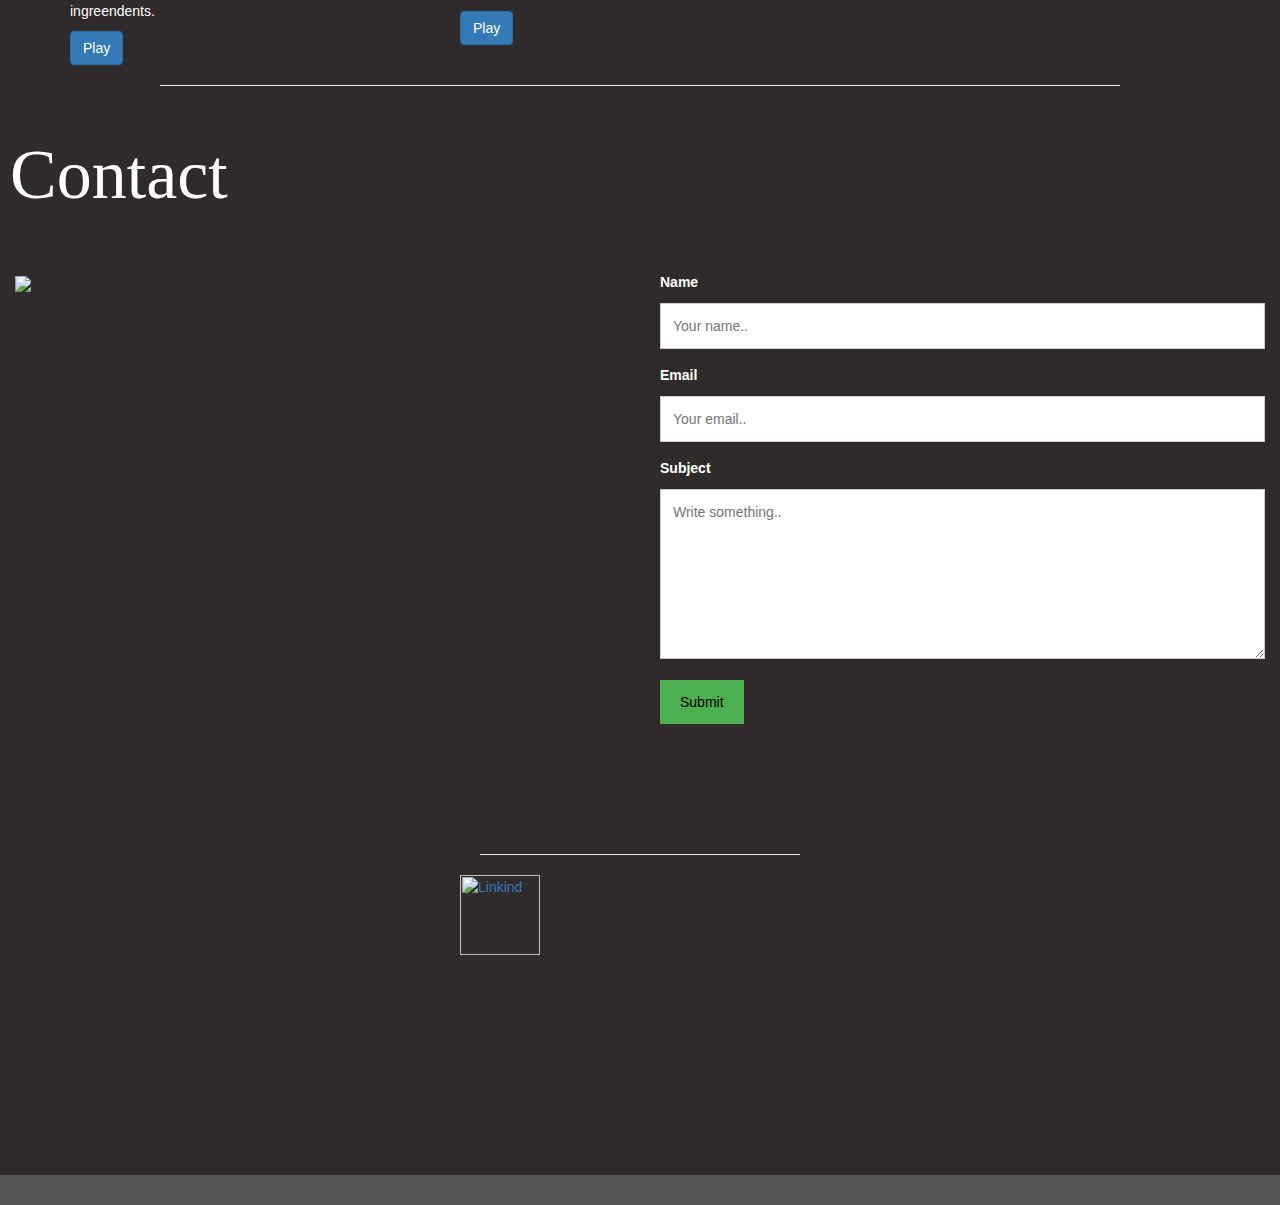
==== commit 7cef0860: "email" ====
--- a/assets/index.html
+++ b/assets/index.html
@@ -50,17 +50,19 @@
     <div class="col-sm-10">
       <h1 id="about">About</h1>
       <div id="indextxt">
-        <p>Hi,my name is Keanu Korkor I am a recent 2018 graduate from the University of Mary Washington, who enjoys playing soccer.
-          ere are many variations of passages of Lorem Ipsum available, but the majority have suffered alteration
-          in some form, by injected humour, or randomised words which don't look even slightly believable.
-          If you are going to use a passage of Lorem Ipsum, you need to be sure there isn't anything embarrassing
-          hidden
+        <p>Hi,
+          My name is Keanu Korkor I am a recent 2018 graduate from the University of Mary Washington, who enjoys
+          making UI/UX design. <br><br>
+          When I'm not working on working on design, I enjoy playing soccer with my friends. I've been playing soccer
+          since I was 6 years old. I played for my University too and in my senior year we won our confrence which was
+          the first time since 2001.
+          Soccer is one of my biggest joys in life and I intend on playing forever.
           in the middle of text. All the Lorem Ipsum generators on the Internet tend to repeat predefined chunks as
           necessary,
           making this the first true generator on the Internet. It uses a dictionary of over 200 Latin words, combined
           with a
           handful of model sentence structures, to generate Lorem Ipsum which looks reasonable. The generated Lorem
-          Ipsum is therefore
+          Ipsum is therefore. <br><br>
           always free from repetition, injected humour, or non-characteristic words etc.</p>
       </div>
     </div>
@@ -78,7 +80,7 @@
             <img src="../assets/images/trivia.png" class="card-img-top" style="width: 300px">
             <div class="card-body">
               <h5 class="card-title"></h5>
-              <p class="card-text">In this game you will try to figure out the answer for the question they 
+              <p class="card-text">In this game you will try to figure out the answer for the question they
                 ask you about soccer.</p>
               <a href="https://kkorkor.github.io/TriviaGame/" class="btn btn-primary">Play</a>
             </div>
@@ -92,7 +94,7 @@
             <img src="../assets/images/physic.png" class="card-img-top" style="width: 300px">
             <div class="card-body">
               <h5 class="card-title"></h5>
-              <p class="card-text">In this game you will try to guess what letter the cpu is thing by 
+              <p class="card-text">In this game you will try to guess what letter the cpu is thing by
                 pressing a letter on your keyboard.</p>
               <a href="https://kkorkor.github.io/Psychic-Game/" class="btn btn-primary">Play</a>
             </div>
@@ -100,70 +102,91 @@
         </div>
 
         <div class="col-sm-4">
-        <h2>Gif Game</h2>
-        <div class="card" style="width: 18rem;">
-          <img src="../assets/images/soccer gif.png" class="card-img-top" style="width: 300px">
-          <div class="card-body">
-            <h5 class="card-title"></h5>
-            <p class="card-text">This app will display 10 different gifs for each soccer team
-              once you click on the button.</p>
-            <a href="file:///Users/keanukorkor/code/SoccerGifs/index.html" class="btn btn-primary">Play</a>
+          <h2>Gif Game</h2>
+          <div class="card" style="width: 18rem;">
+            <img src="../assets/images/soccer gif.png" class="card-img-top" style="width: 300px">
+            <div class="card-body">
+              <h5 class="card-title"></h5>
+              <p class="card-text">This app will display 10 different gifs for each soccer team
+                once you click on the button.</p>
+              <a href=" https://kkorkor.github.io/SoccerGifs/" class="btn btn-primary">Play</a>
+            </div>
           </div>
         </div>
-    </div>
 
-    <div class="col-sm-4">
-      <h2>Fork to Mouth</h2>
-      <div class="card" style="width: 18rem;">
-        <img src="../assets/images/food find.png" class="card-img-top" style="width: 300px">
-        <div class="card-body">
-          <h5 class="card-title"></h5>
-          <p class="card-text">In is app you will select ingredents and it will give you options of
-             different types of recipes by the ingreendents.
-            </p>
-          <a href="https://sallyb1988.github.io/RecipeFinder/" class="btn btn-primary">Play</a>
+        <div class="col-sm-4">
+          <h2>Fork to Mouth</h2>
+          <div class="card" style="width: 18rem;">
+            <img src="../assets/images/food find.png" class="card-img-top" style="width: 300px">
+            <div class="card-body">
+              <h5 class="card-title"></h5>
+              <p class="card-text">In is app you will select ingredents and it will give you options of
+                different types of recipes by the ingreendents.
+              </p>
+              <a href="https://kkorkor.github.io/RecipeFinder/" class="btn btn-primary">Play</a>
+            </div>
+          </div>
         </div>
-      </div>
-    </div>
 
-    <div class="col-sm-3">
-      <h2>Taco About It</h2>
-      <div class="card" style="width: 18rem;">
-        <img src="../assets/images/tacobattle.png" class="card-img-top" style="width: 300px">
-        <div class="card-body">
-          <h5 class="card-title"></h5>
-          <p class="card-text">In this app you will select a user and pick one of the tacos made. 
-            Then they will fight to see who wins.
-          </p>
-          <a href="http://taco-battle.herokuapp.com/" class="btn btn-primary">Play</a>
+        <div class="col-sm-4">
+          <h2>Taco About It</h2>
+          <div class="card" style="width: 18rem;">
+            <img src="../assets/images/tacobattle.png" class="card-img-top" style="width: 300px">
+            <div class="card-body">
+              <h5 class="card-title"></h5>
+              <p class="card-text">In this app you will select a user and pick one of the tacos made.
+                Then they will fight to see who wins.
+              </p>
+              <a href="http://taco-battle.herokuapp.com/" class="btn btn-primary">Play</a>
+            </div>
+          </div>
         </div>
-      </div>
-    </div>
-    </section>
+      </section>
     </div>
   </div>
 
   <hr width="75%">
 
-  <h1 class="center" id ="contact">Contact</h1>
-  <div class="containerC">
-    <form action="/action_page.php">
-      <label for="fname">Name</label>
-      <input type="text" id="fname" name="name" placeholder="Your name..">
-
-      <label for="email">Email</label>
-      <br>
-      <input type="email" id="email" name="email size=50" placeholder="email address">
-
-      <br><br>
-      <label for="message">Message</label>
-      <textarea id="message" name="message" placeholder="Write something.." style="height:200px"></textarea>
-
-      <input type="submit" value="Submit">
-    </form>
+  <div class="containerContact">
+    <h1 id="contact">Contact</h1>
+    <div class="row">
+      <div class="column">
+        <img src="images/street.jpg" style="width:100%">
+      </div>
+      <div class="column">
+        <form action="https://formspree.io/kkorkor10@gmail.com" method="POST">
+          <label for="fname">Name</label>
+          <input type="text" id="name" name="name" placeholder="Your name..">
+          <label for="email">Email</label>
+          <input type="text" id="email" name="email" placeholder="Your email..">
+          <label for="subject">Subject</label>
+          <textarea id="subject" name="subject" placeholder="Write something.." style="height:170px"></textarea>
+          <input type="submit" value="Submit">
+        </form>
+      </div>
+    </div>
   </div>
 
-  <br><br><br><br><br><br><br><br><br><br><br><br><br><br><br><br><br><br><br><br><br>
+  <br><br><br><br>
+  <hr width="25%">
+
+  <div class="container">
+    <div class="row">
+      <div class="col-sm-4"> 
+      </div>
+      <div class="col-sm-4" >
+        <a href="https://www.linkedin.com/in/keanu-korkor-4138a5178"><img
+          src="images/iconfinder_square-linkedin_317725 (1).png" title="Linkind" width="80" height="80" /></a>
+      </div>
+      
+      <div class="col-sm-4">
+      </div>
+    </div>
+  </div>
+
+
+
+  <br><br><br><br><br><br><br><br><br><br><br>
   <footer>
     <div class="container">
     </div>
--- a/assets/css/styles.css
+++ b/assets/css/styles.css
@@ -39,8 +39,12 @@
       .row.content {height:auto;} 
     }
 h1{
-  height: 100px;
-  width: 100px;
+height: 100px;
+width: 100px;
+font-size: 70px;
+font-family: cursive;
+position: relative;
+
 }
 
 
@@ -103,25 +107,24 @@
 }
 
 
-* {box-sizing: border-box;}
 
+
+/* Style inputs */
 input[type=text], select, textarea {
   width: 100%;
   padding: 12px;
   border: 1px solid #ccc;
-  border-radius: 4px;
-  box-sizing: border-box;
   margin-top: 6px;
   margin-bottom: 16px;
   resize: vertical;
+  text-emphasis-color: black;
 }
 
 input[type=submit] {
   background-color: #4CAF50;
-  color: white;
+  color: black;
   padding: 12px 20px;
   border: none;
-  border-radius: 4px;
   cursor: pointer;
 }
 
@@ -129,17 +132,32 @@
   background-color: #45a049;
 }
 
+/* Style the container/contact section */
+.containerContact {
+  border-radius: 5px;
+  padding: 10px;
+}
+
+/* Create two columns that float next to eachother */
+.column {
+  float: left;
+  width: 50%;
+  margin-top: 6px;
+  padding: 20px;
+}
+
+/* Clear floats after the columns */
+.row:after {
+  content: "";
+  display: table;
+  clear: both;
+
 .containerC{
   border-radius: 5px;
-    padding: 20px;
+   padding: 20px;
 }
 
 #portfolio{
   font-family: 'Times New Roman', Times, serif;
 }
 
-h1{
-  font-size: 70px;
-  float: center;
-  font-family: cursive;
-}